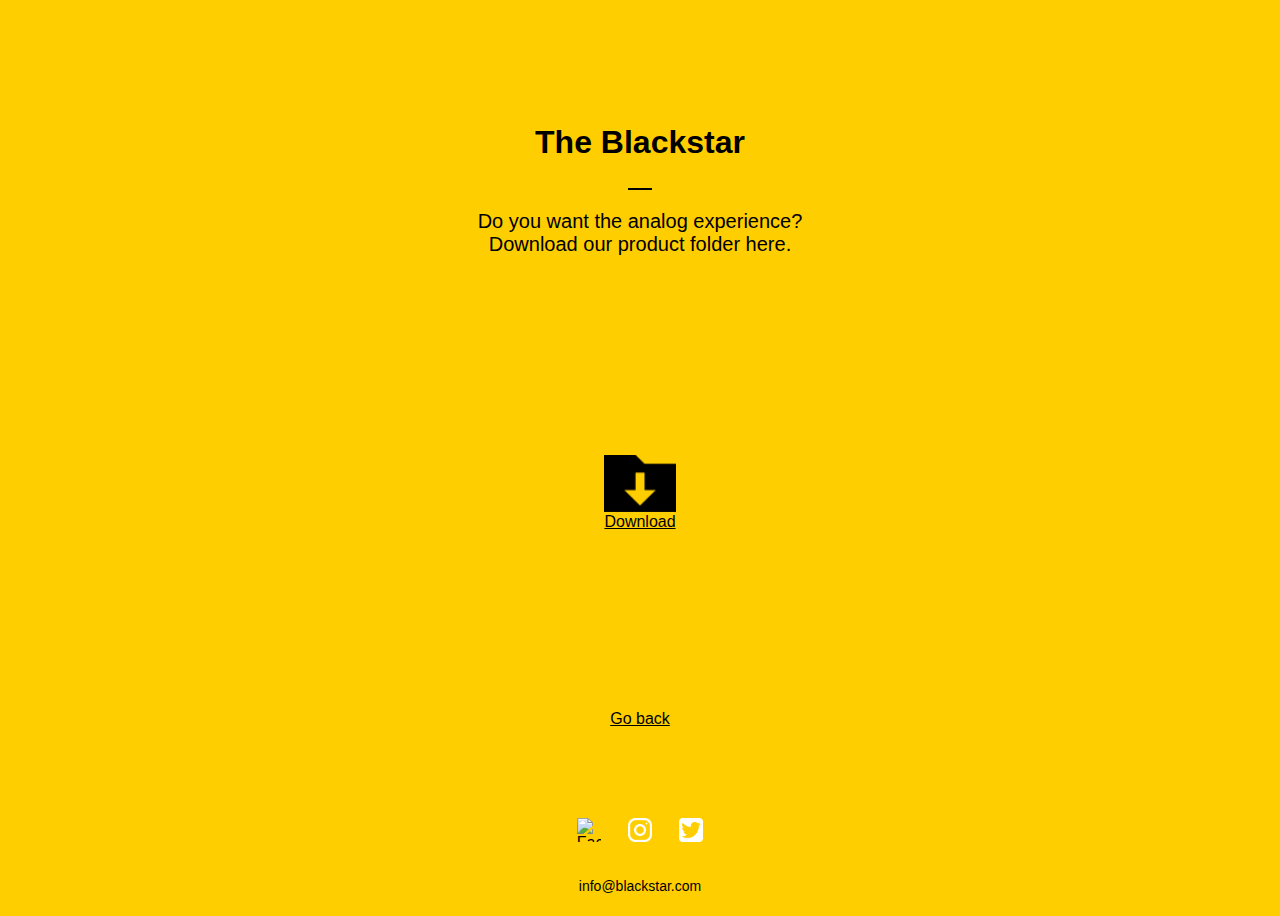
==== download.html @ 215da9f1 "Added download page" ====
<!DOCTYPE html>
<html lang="en">

<head>
    <meta charset="UTF-8">
    <meta name="viewport" content="width=device-width, initial-scale=1.0">
    <meta http-equiv="X-UA-Compatible" content="ie=edge">
    <link rel="stylesheet" href="https://unpkg.com/sanitize.css@11.0.0/sanitize.css">
    <link rel="stylesheet" href="download.css">
    <title>Document</title>
</head>

<body>

    <main>

        <div class="info-download">
            <h2>The Blackstar</h2>
            <div class="line-download">
                <img src="line.svg">
            </div>
            <p>Do you want the analog experience? <br>
                Download our product folder here.</p>
        </div>

        <div class="download">
            <img src="Vector.png" alt="Download icon">
            <a href="#">Download</a>
        </div>

        <div>

            <a href="#">Go back</a>
        </div>

    </main>

    <footer>
        <div class="icons-download">
            <img class="image-icons" src="facebook.png" alt="Facebook" loading="lazy" />
            <img class="image-icons" src="Instagram.png" alt="Instagram" loading="lazy" />
            <img class="image-icons" src="Twitter.png" alt="Twitter" loading="lazy" />
        </div>
        <p class="email">info@blackstar.com</p>
    </footer>




</body>

</html>
---- download.css ----
body {
    background-color: #FFCE00;
    height: 100vh;
    font-family: aktiv-grotesk, sans-serif;
}

main {
    display: flex;
    flex-direction: column;
    height: 90%;
    align-items: center;
    justify-content: space-around;
    text-align: center;
}

h2 {
    font-size: 32px;
}
p {
    font-size: 20px;
}

.line-download {
display: flex;
justify-content: center;
}

a {  font-family: aktiv-grotesk, sans-serif;
    color: black;
}
.go-back {
    text-decoration: underline;
}
.download {
    display: flex;
    flex-direction: column;
}

footer {
height: 10%;
display: flex;
flex-direction: column;
justify-content: space-between;
align-items: center;
}
.email {
    font-size: 14px;
}
.image-icons {
height: 24px;
  width: 24px;
}

.icons-download {
  
        display: flex;
        width: 10%;
        justify-content: space-between;
      
}

@media (max-width: 768px) {
    h2 {
        font-size: 26px;
        color: black;
      }
    
      p {
        font-size: 16px;
        color: black;
      }
    
    .icons-download {
        display: flex;
        width: 30%;
        justify-content: space-between;
    }
}
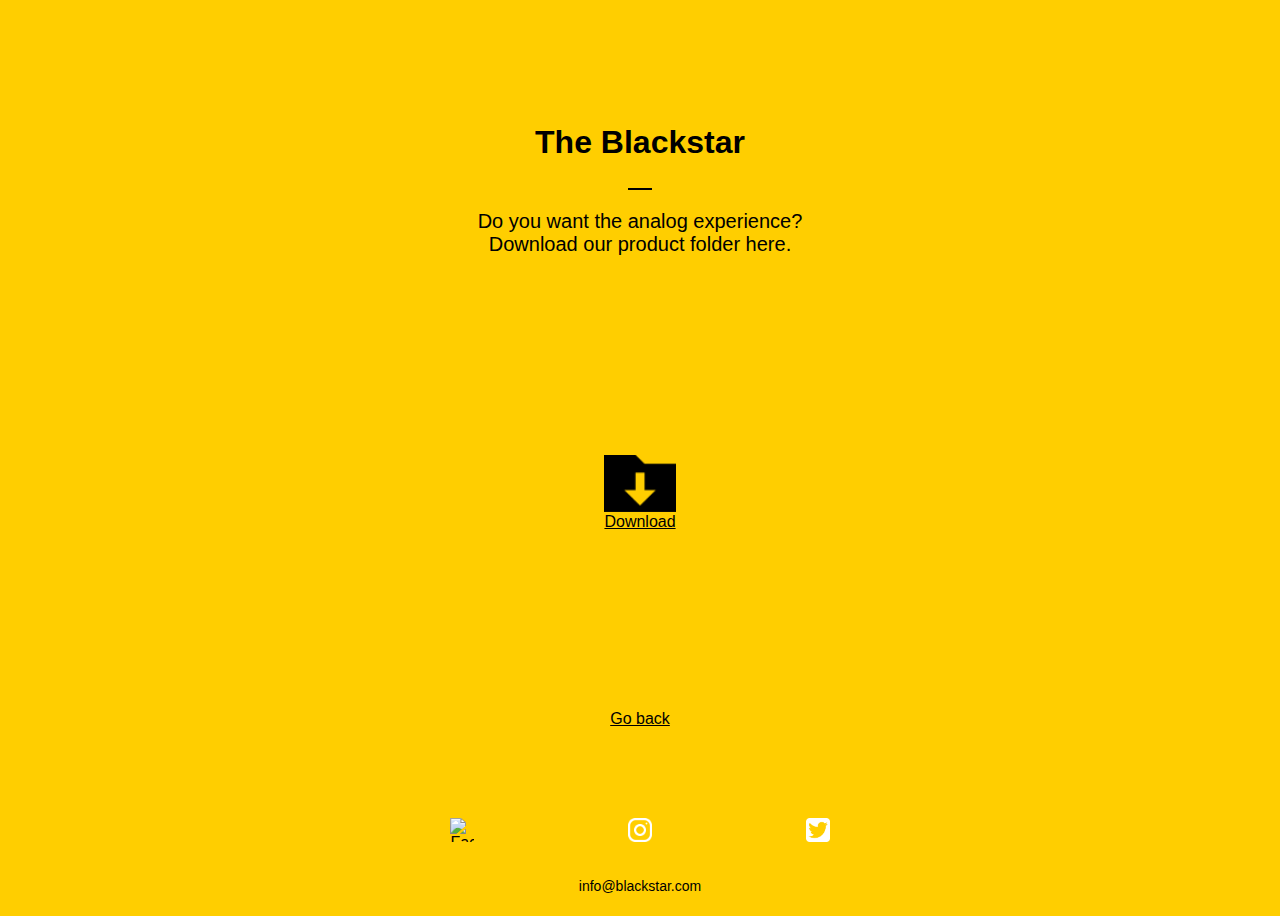
==== commit ded68b3e: "Merge branch 'master' into pages" ====
--- a/download.html
+++ b/download.html
@@ -30,7 +30,7 @@
 
         <div>
 
-            <a href="#">Go back</a>
+            <a href="index.html">Go back</a>
         </div>
 
     </main>
--- a/download.css
+++ b/download.css
@@ -14,10 +14,10 @@
 }
 
 h2 {
-    font-size: 32px;
+    font-size: 26px;
 }
 p {
-    font-size: 20px;
+    font-size: 16px;
 }
 
 .line-download {
@@ -59,14 +59,14 @@
       
 }
 
-@media (max-width: 768px) {
+@media (min-width: 768px) {
     h2 {
-        font-size: 26px;
+        font-size: 32px;
         color: black;
       }
     
       p {
-        font-size: 16px;
+        font-size: 20px;
         color: black;
       }
     
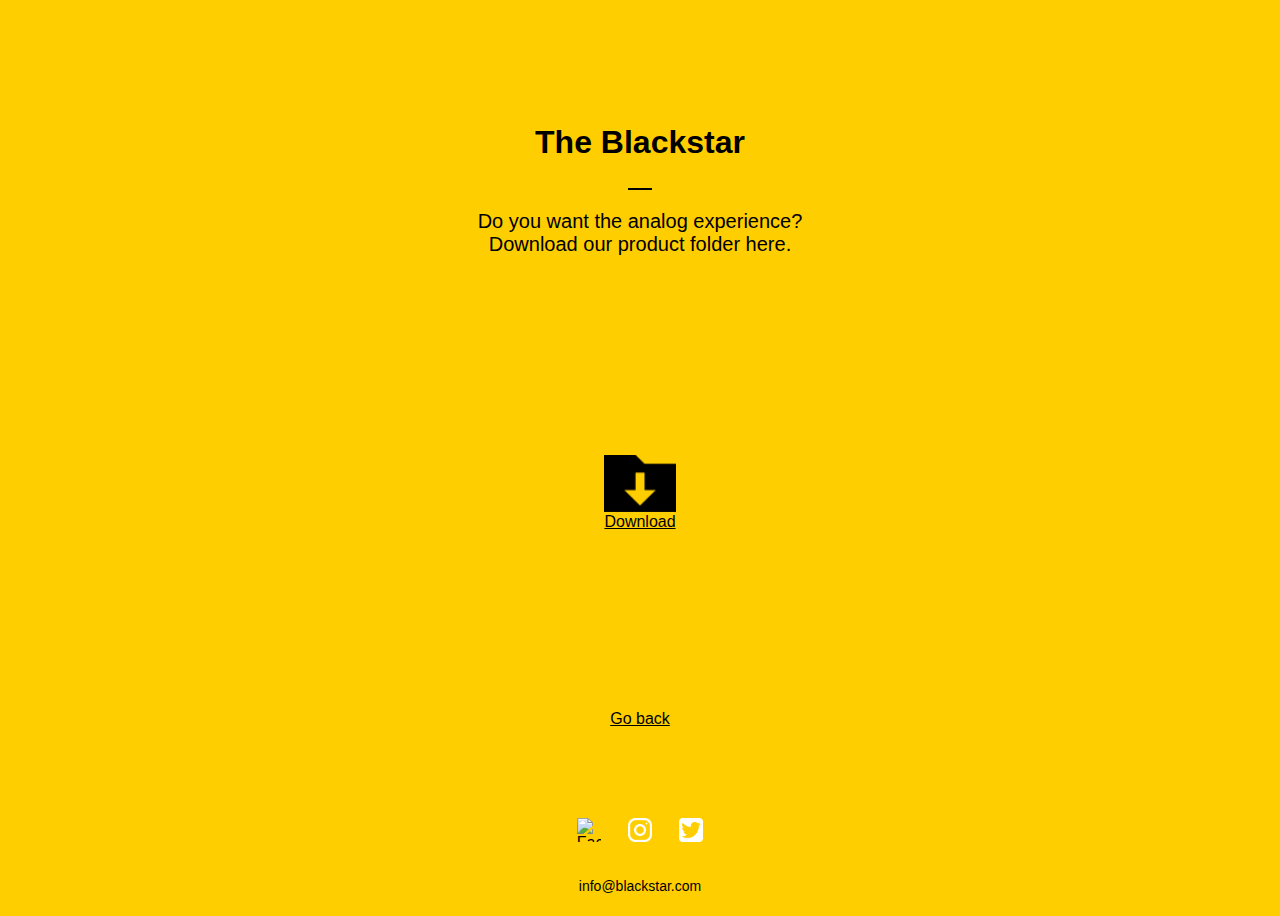
==== commit a1a70356: "added subscribe page (#24)" ====
--- a/download.html
+++ b/download.html
@@ -25,7 +25,8 @@
 
         <div class="download">
             <img src="Vector.png" alt="Download icon">
-            <a href="#">Download</a>
+
+            <a href="Blackstar_Folder.pdf" download="Blackstar_Folder">Download</a>
         </div>
 
         <div>
--- a/download.css
+++ b/download.css
@@ -54,12 +54,12 @@
 .icons-download {
   
         display: flex;
-        width: 10%;
+        width: 30%;
         justify-content: space-between;
       
 }
 
-@media (min-width: 768px) {
+@media (min-width: 500px) {
     h2 {
         font-size: 32px;
         color: black;
@@ -72,7 +72,20 @@
     
     .icons-download {
         display: flex;
-        width: 30%;
+        width: 10%;
         justify-content: space-between;
     }
+    .image-icons {
+        transition: all .2s ease-in-out;
+        cursor: pointer;
+      }
+    
+      .image-icons:hover {
+        transform: scale(1.3);
+        cursor: pointer;
+      }
+      .email {
+          cursor: pointer;
+      }
+    
 }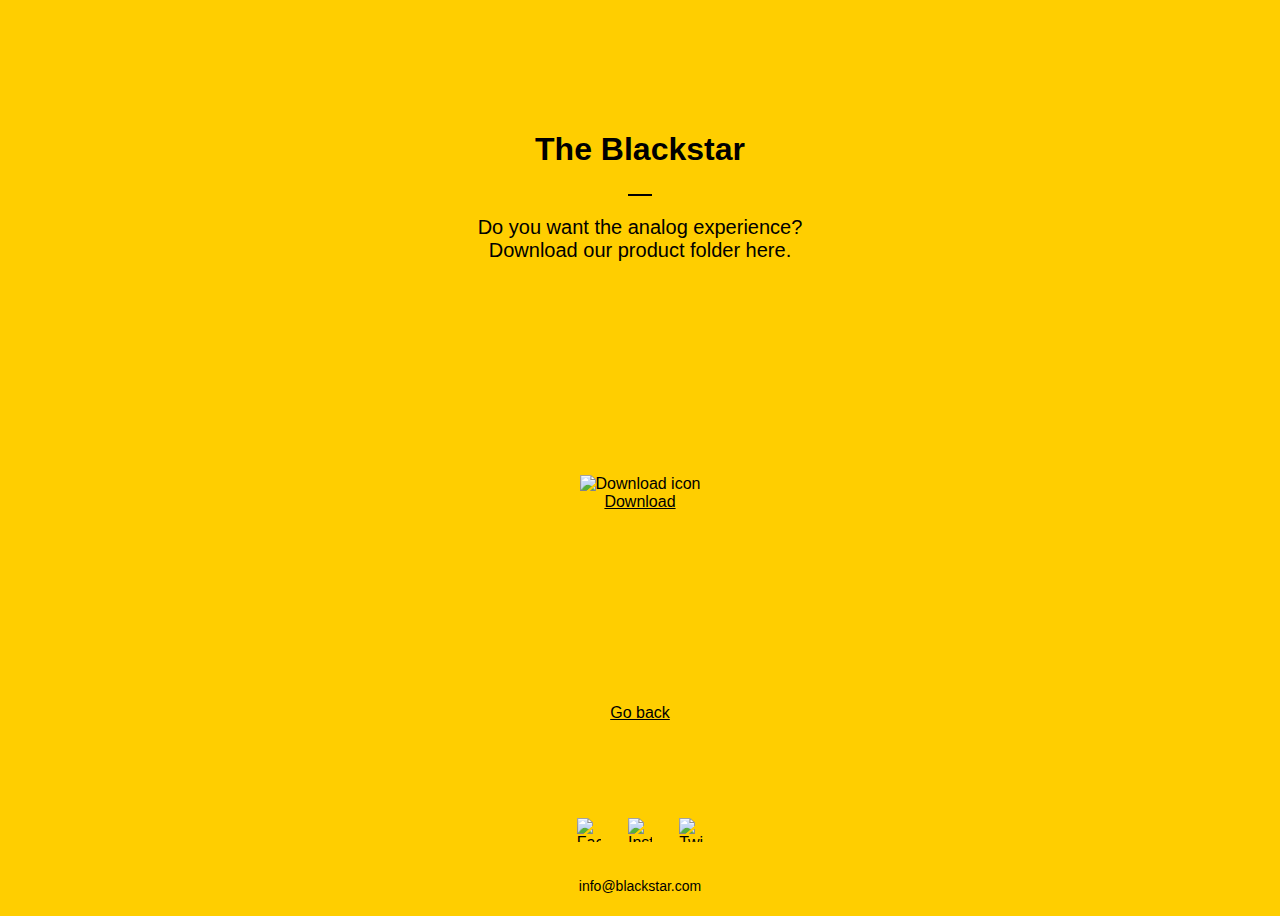
==== commit 91ccdbef: "added" ====
--- a/download.html
+++ b/download.html
@@ -6,7 +6,7 @@
     <meta name="viewport" content="width=device-width, initial-scale=1.0">
     <meta http-equiv="X-UA-Compatible" content="ie=edge">
     <link rel="stylesheet" href="https://unpkg.com/sanitize.css@11.0.0/sanitize.css">
-    <link rel="stylesheet" href="download.css">
+    <link rel="stylesheet" href="css/download.css">
     <title>Document</title>
 </head>
 
@@ -17,14 +17,14 @@
         <div class="info-download">
             <h2>The Blackstar</h2>
             <div class="line-download">
-                <img src="line.svg">
+                <img src="icons/line.svg">
             </div>
             <p>Do you want the analog experience? <br>
                 Download our product folder here.</p>
         </div>
 
         <div class="download">
-            <img src="Vector.png" alt="Download icon">
+            <img src="icons/Vector.png" alt="Download icon">
 
             <a href="Blackstar_Folder.pdf" download="Blackstar_Folder">Download</a>
         </div>
@@ -38,9 +38,9 @@
 
     <footer>
         <div class="icons-download">
-            <img class="image-icons" src="facebook.png" alt="Facebook" loading="lazy" />
-            <img class="image-icons" src="Instagram.png" alt="Instagram" loading="lazy" />
-            <img class="image-icons" src="Twitter.png" alt="Twitter" loading="lazy" />
+            <img class="image-icons" src="icons/facebook.png" alt="Facebook" loading="lazy" />
+            <img class="image-icons" src="icons/Instagram.png" alt="Instagram" loading="lazy" />
+            <img class="image-icons" src="icons/Twitter.png" alt="Twitter" loading="lazy" />
         </div>
         <p class="email">info@blackstar.com</p>
     </footer>
--- a/css/download.css
+++ b/css/download.css
@@ -0,0 +1,91 @@
+body {
+    background-color: #FFCE00;
+    height: 100vh;
+    font-family: aktiv-grotesk, sans-serif;
+}
+
+main {
+    display: flex;
+    flex-direction: column;
+    height: 90%;
+    align-items: center;
+    justify-content: space-around;
+    text-align: center;
+}
+
+h2 {
+    font-size: 26px;
+}
+p {
+    font-size: 16px;
+}
+
+.line-download {
+display: flex;
+justify-content: center;
+}
+
+a {  font-family: aktiv-grotesk, sans-serif;
+    color: black;
+}
+.go-back {
+    text-decoration: underline;
+}
+.download {
+    display: flex;
+    flex-direction: column;
+}
+
+footer {
+height: 10%;
+display: flex;
+flex-direction: column;
+justify-content: space-between;
+align-items: center;
+}
+.email {
+    font-size: 14px;
+}
+.image-icons {
+height: 24px;
+  width: 24px;
+}
+
+.icons-download {
+  
+        display: flex;
+        width: 30%;
+        justify-content: space-between;
+      
+}
+
+@media (min-width: 500px) {
+    h2 {
+        font-size: 32px;
+        color: black;
+      }
+    
+      p {
+        font-size: 20px;
+        color: black;
+      }
+    
+    .icons-download {
+        display: flex;
+        width: 10%;
+        justify-content: space-between;
+    }
+    .image-icons {
+        transition: all .2s ease-in-out;
+        cursor: pointer;
+      }
+    
+      .image-icons:hover {
+        transform: scale(1.3);
+        cursor: pointer;
+      }
+      .email {
+          cursor: pointer;
+      }
+    
+}